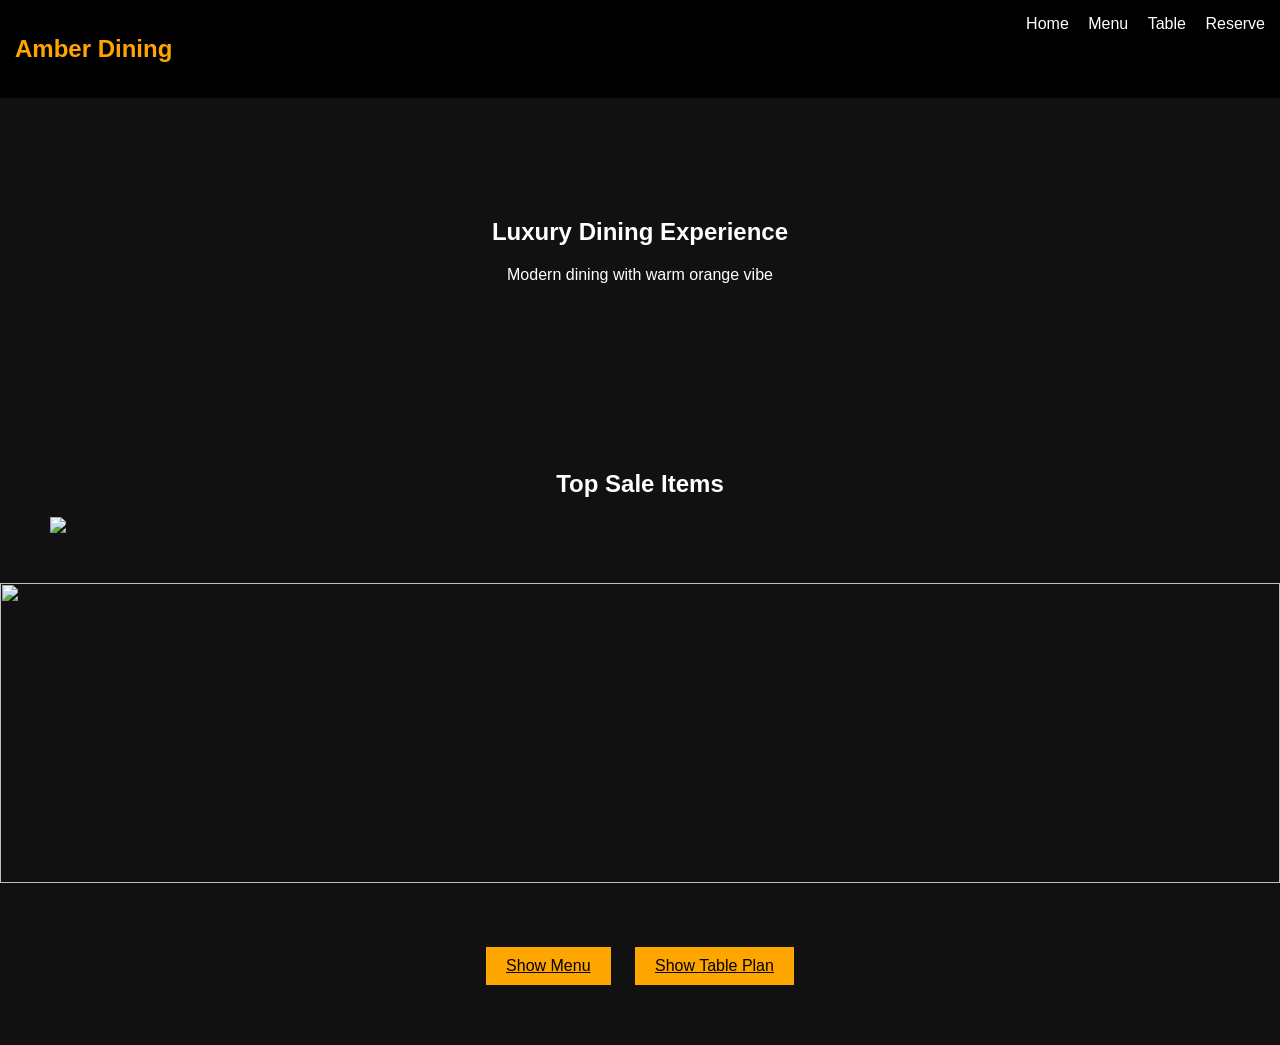
==== index.html @ a8ef857b "Add files via upload" ====
<!DOCTYPE html>
<html lang="en">
<head>
  <meta charset="UTF-8">
  <title>Amber Dining</title>
  <link rel="stylesheet" href="style.css">
</head>
<body>

<header class="navbar">
  <h2 class="logo">Amber Dining</h2>
  <nav>
    <a href="index.html">Home</a>
    <a href="menu.html">Menu</a>
    <a href="table-plan.html">Table</a>
    <a href="reservation.html">Reserve</a>
  </nav>
</header>

<section class="hero">
  <h1>Luxury Dining Experience</h1>
  <p>Modern dining with warm orange vibe</p>
</section>

<section class="section">
  <h2>Top Sale Items</h2>

  <div class="slider">
    <img src="https://images.unsplash.com/photo-1544025162-d76694265947" class="active">
    <img src="https://images.unsplash.com/photo-1514362545857-3bc16c4c7d1b">
    <img src="https://images.unsplash.com/photo-1552566626-52f8b828add9">
  </div>
</section>

<section class="ads">
  <img src="https://images.unsplash.com/photo-1514933651103-005eec06c04b">
</section>

<section class="section">
  <a href="menu.html" class="btn">Show Menu</a>
  <a href="table-plan.html" class="btn">Show Table Plan</a>
</section>

<script src="script.js"></script>
</body>
</html>
---- style.css ----
body {
  margin: 0;
  font-family: Arial;
  background: #111;
  color: #fff;
}

.navbar {
  display: flex;
  justify-content: space-between;
  padding: 15px;
  background: #000;
}

.logo {
  color: orange;
}

.navbar a {
  color: white;
  margin-left: 15px;
  text-decoration: none;
}

.hero {
  text-align: center;
  padding: 100px;
}

.section {
  padding: 50px;
  text-align: center;
}

.slider img {
  width: 80%;
  display: none;
}

.slider img.active {
  display: block;
}

.ads img {
  width: 100%;
  height: 300px;
  object-fit: cover;
}

.btn {
  padding: 10px 20px;
  background: orange;
  color: black;
  margin: 10px;
  display: inline-block;
}

.gallery img {
  width: 30%;
  margin: 10px;
}

.table-text {
  margin-top: 20px;
}
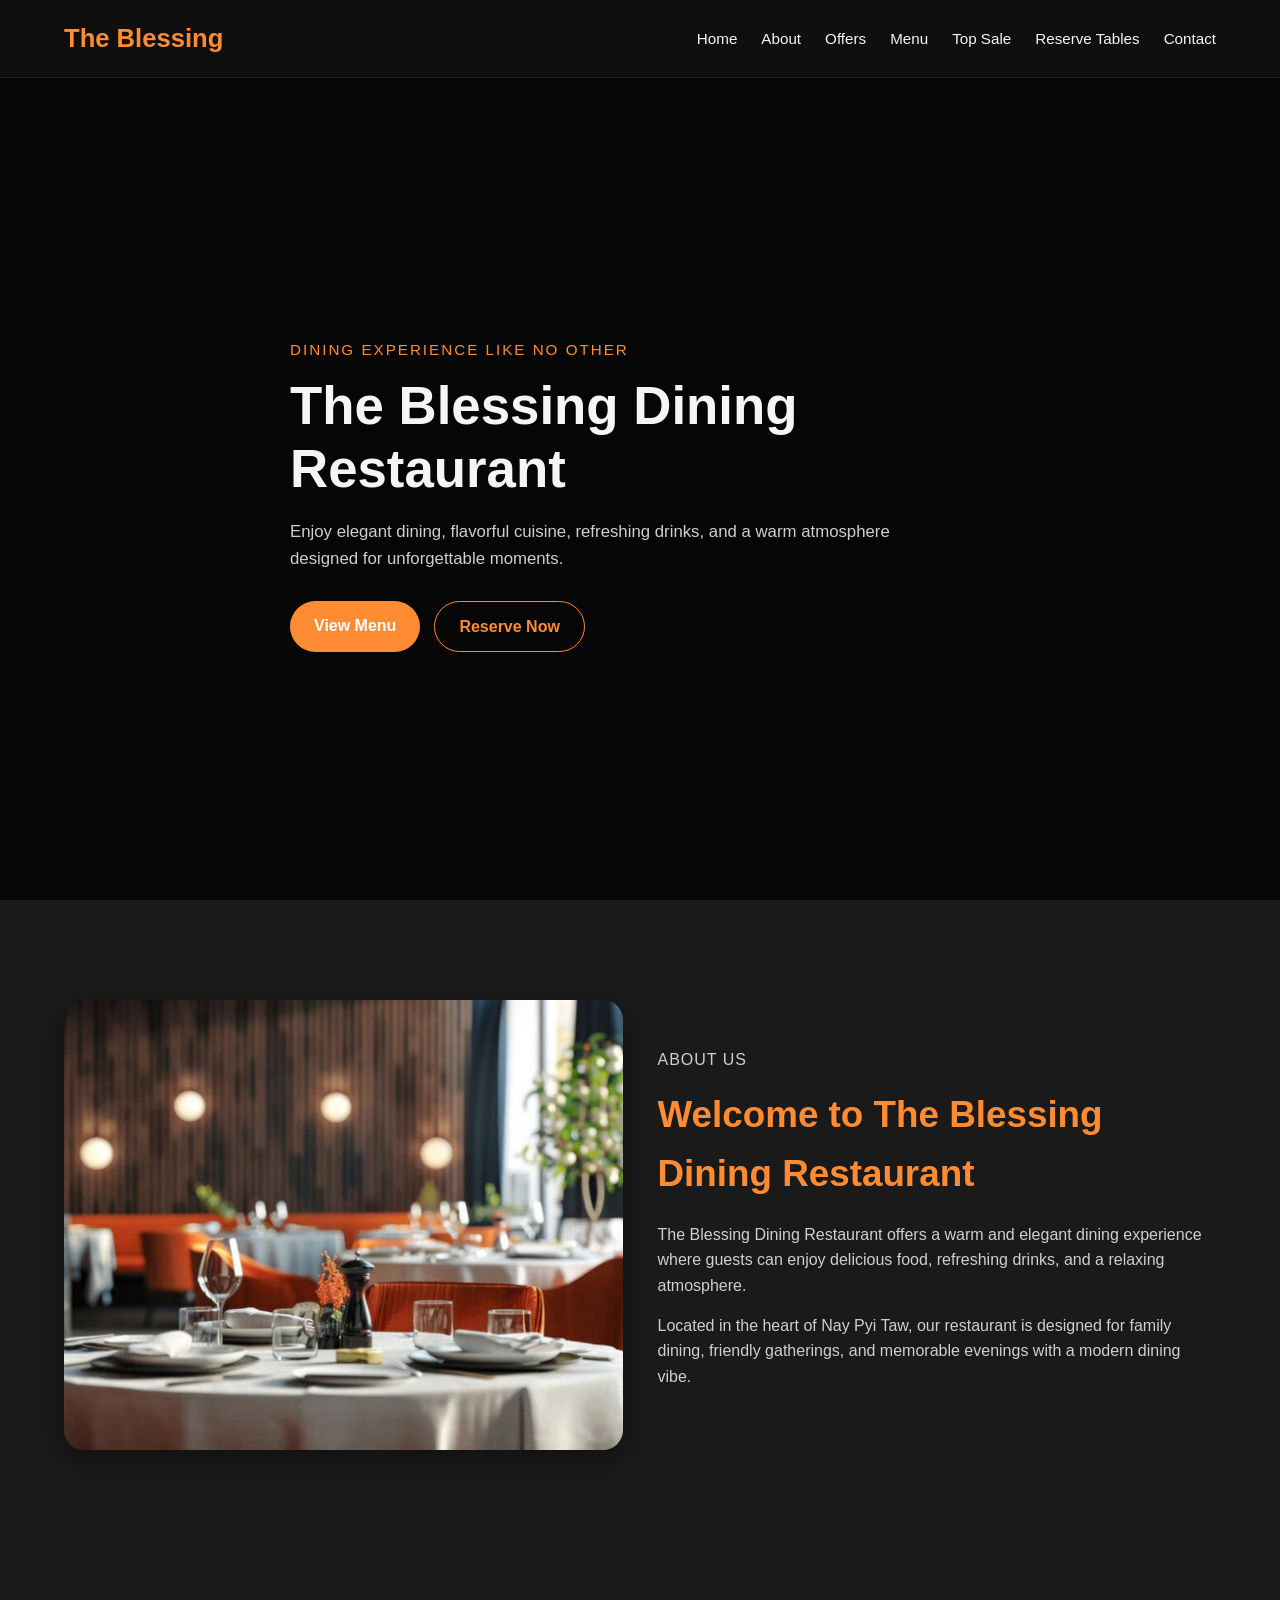
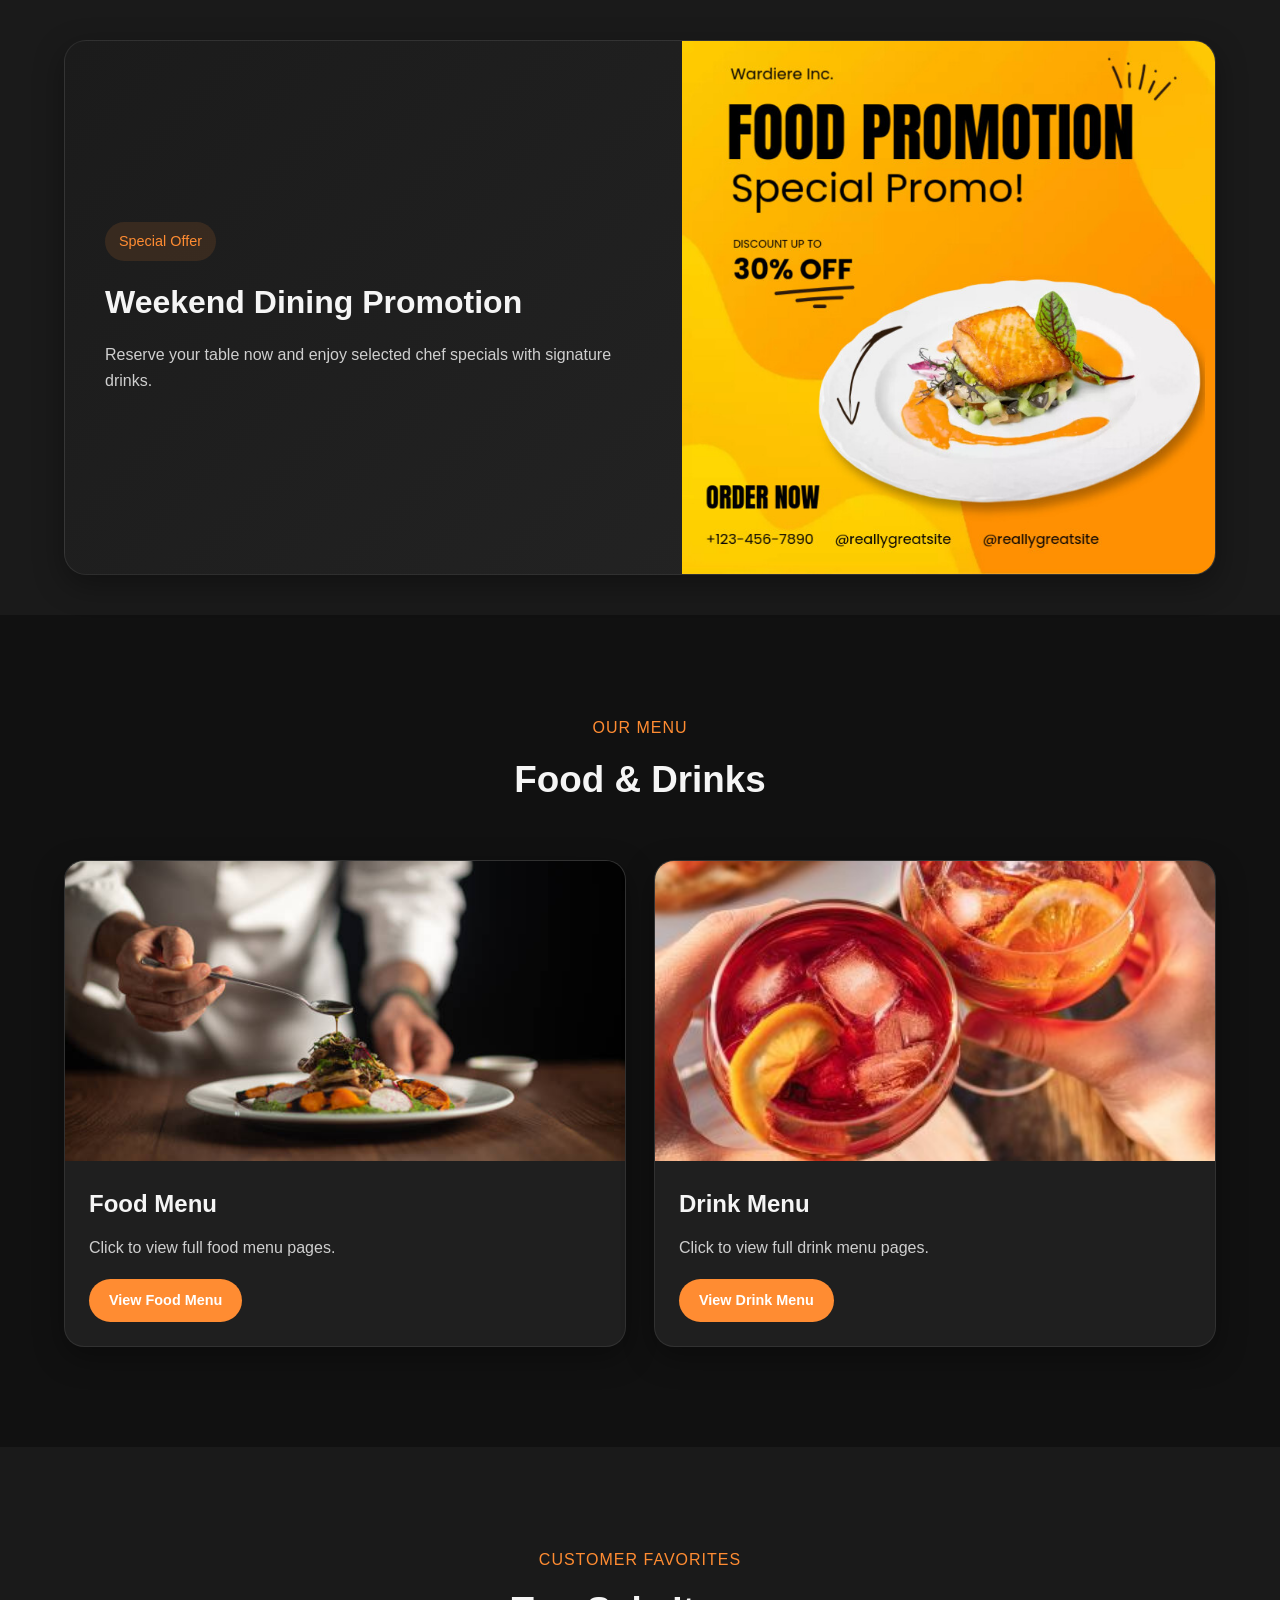
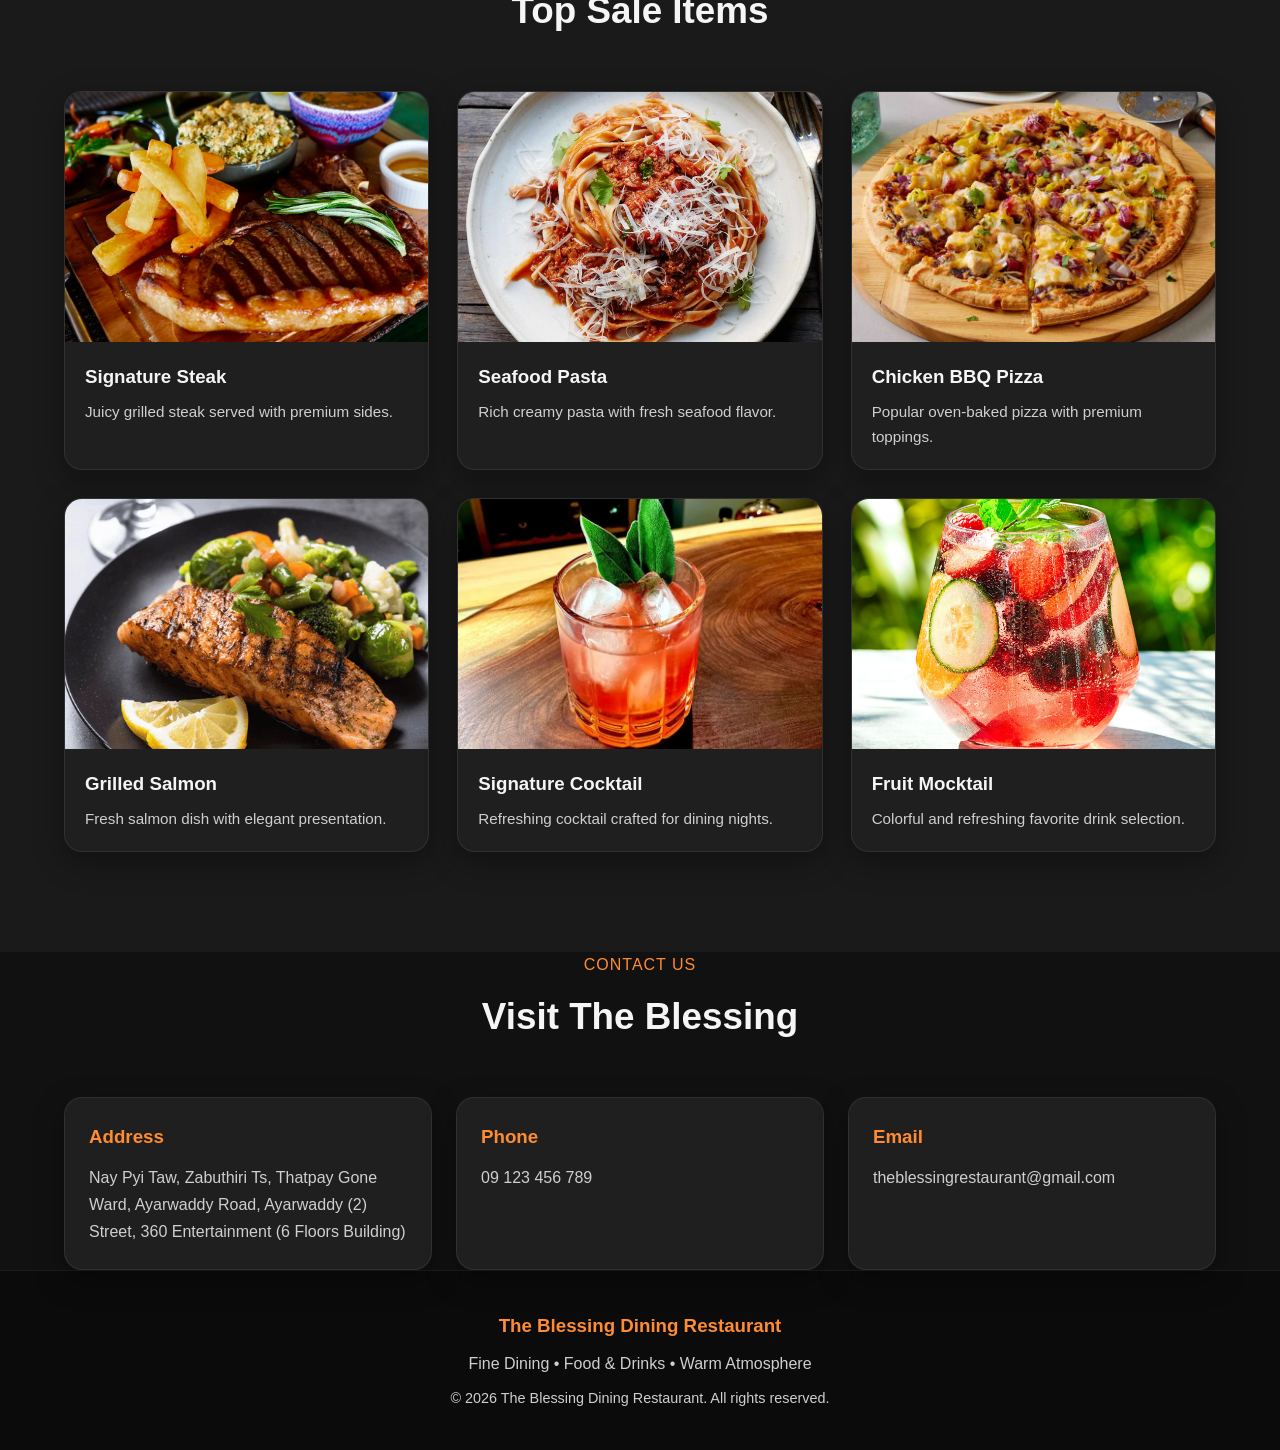
==== commit f43bbc21: "Add files via upload" ====
--- a/index.html
+++ b/index.html
@@ -1,46 +1,211 @@
 <!DOCTYPE html>
 <html lang="en">
 <head>
-  <meta charset="UTF-8">
-  <title>Amber Dining</title>
-  <link rel="stylesheet" href="style.css">
+  <meta charset="UTF-8" />
+  <meta name="viewport" content="width=device-width, initial-scale=1.0" />
+  <title>The Blessing Dining Restaurant</title>
+  <link rel="stylesheet" href="style.css" />
 </head>
 <body>
-
-<header class="navbar">
-  <h2 class="logo">Amber Dining</h2>
-  <nav>
-    <a href="index.html">Home</a>
-    <a href="menu.html">Menu</a>
-    <a href="table-plan.html">Table</a>
-    <a href="reservation.html">Reserve</a>
-  </nav>
-</header>
-
-<section class="hero">
-  <h1>Luxury Dining Experience</h1>
-  <p>Modern dining with warm orange vibe</p>
-</section>
-
-<section class="section">
-  <h2>Top Sale Items</h2>
-
-  <div class="slider">
-    <img src="https://images.unsplash.com/photo-1544025162-d76694265947" class="active">
-    <img src="https://images.unsplash.com/photo-1514362545857-3bc16c4c7d1b">
-    <img src="https://images.unsplash.com/photo-1552566626-52f8b828add9">
+  <header class="header">
+    <div class="container nav">
+      <h1 class="logo">The Blessing</h1>
+      <nav>
+       <ul class="nav-links">
+  <li><a href="#home">Home</a></li>
+  <li><a href="#about">About</a></li>
+  <li><a href="#ads">Offers</a></li>
+  <li><a href="#menu">Menu</a></li>
+  <li><a href="#top-sale">Top Sale</a></li>
+  <li><a href="reservation.html">Reserve Tables</a></li>
+  <li><a href="#contact">Contact</a></li>
+</ul>
+      </nav>
+    </div>
+  </header>
+
+  <section class="hero" id="home">
+    <div class="hero-overlay"></div>
+    <div class="container hero-content">
+      <p class="hero-subtitle">Dining Experience Like No Other</p>
+      <h2>The Blessing Dining Restaurant</h2>
+      <p class="hero-text">
+        Enjoy elegant dining, flavorful cuisine, refreshing drinks, and a warm
+        atmosphere designed for unforgettable moments.
+      </p>
+      <div class="hero-buttons">
+        <a href="#menu" class="btn btn-primary">View Menu</a>
+        <a href="reservation.html" class="btn btn-outline">Reserve Now</a>
+      </div>
+    </div>
+  </section>
+
+  <section class="about-section" id="about">
+  <div class="container about-grid">
+    <div class="about-image">
+      <img src="about us.webp" alt="About The Blessing Dining Restaurant">
+    </div>
+
+    <div class="about-content">
+      <p class="section-tag">About Us</p>
+      <h2>Welcome to The Blessing Dining Restaurant</h2>
+      <p>
+        The Blessing Dining Restaurant offers a warm and elegant dining
+        experience where guests can enjoy delicious food, refreshing drinks,
+        and a relaxing atmosphere.
+      </p>
+      <p>
+        Located in the heart of Nay Pyi Taw, our restaurant is designed for
+        family dining, friendly gatherings, and memorable evenings with a
+        modern dining vibe.
+      </p>
+    </div>
   </div>
 </section>
 
-<section class="ads">
-  <img src="https://images.unsplash.com/photo-1514933651103-005eec06c04b">
+  <section class="ads-banner" id="ads">
+    <div class="container ads-content">
+      <div class="ads-text">
+        <span class="ads-label">Special Offer</span>
+        <h3>Weekend Dining Promotion</h3>
+        <p>
+          Reserve your table now and enjoy selected chef specials with signature drinks.
+        </p>
+      </div>
+      <div class="ads-image">
+        <img src="promotion bunner.jpg" alt="Dining Promotion">
+      </div>
+    </div>
+  </section>
+
+  <section class="menu-section" id="menu">
+    <div class="container">
+      <div class="section-title">
+        <p>Our Menu</p>
+        <h2>Food & Drinks</h2>
+      </div>
+
+      <div class="menu-grid">
+        <div class="menu-card">
+          <div class="menu-image">
+            <img src="Food Menu Cover.jpg" alt="Food Menu">
+          </div>
+          <div class="menu-card-content">
+            <h3>Food Menu</h3>
+            <p>Click to view full food menu pages.</p>
+            <a href="food-menu.html" class="btn btn-primary small-btn">View Food Menu</a>
+          </div>
+        </div>
+
+        <div class="menu-card">
+          <div class="menu-image">
+            <img src="drink menu cover.jpg" alt="Drink Menu">
+          </div>
+          <div class="menu-card-content">
+            <h3>Drink Menu</h3>
+            <p>Click to view full drink menu pages.</p>
+            <a href="drink-menu.html" class="btn btn-primary small-btn">View Drink Menu</a>
+          </div>
+        </div>
+      </div>
+    </div>
+  </section>
+
+  <section class="top-sale" id="top-sale">
+  <div class="container">
+    <div class="section-title">
+      <p>Customer Favorites</p>
+      <h2>Top Sale Items</h2>
+    </div>
+
+    <div class="top-sale-grid">
+      <div class="sale-card">
+        <img src="Signature Steak.webp" alt="Top Sale 1">
+        <div class="sale-info">
+          <h3>Signature Steak</h3>
+          <p>Juicy grilled steak served with premium sides.</p>
+        </div>
+      </div>
+
+      <div class="sale-card">
+        <img src="Fresh Pasta.jpg" alt="Top Sale 2">
+        <div class="sale-info">
+          <h3>Seafood Pasta</h3>
+          <p>Rich creamy pasta with fresh seafood flavor.</p>
+        </div>
+      </div>
+
+      <div class="sale-card">
+        <img src="Chicken BBQ Pizza.jpg" alt="Top Sale 3">
+        <div class="sale-info">
+          <h3>Chicken BBQ Pizza</h3>
+          <p>Popular oven-baked pizza with premium toppings.</p>
+        </div>
+      </div>
+
+      <div class="sale-card">
+        <img src="Grilled Salmon.webp" alt="Top Sale 4">
+        <div class="sale-info">
+          <h3>Grilled Salmon</h3>
+          <p>Fresh salmon dish with elegant presentation.</p>
+        </div>
+      </div>
+
+      <div class="sale-card">
+        <img src="Signature Cocktail.webp" alt="Top Sale 5">
+        <div class="sale-info">
+          <h3>Signature Cocktail</h3>
+          <p>Refreshing cocktail crafted for dining nights.</p>
+        </div>
+      </div>
+
+      <div class="sale-card">
+        <img src="Fruit Mocktail.jpg" alt="Top Sale 6">
+        <div class="sale-info">
+          <h3>Fruit Mocktail</h3>
+          <p>Colorful and refreshing favorite drink selection.</p>
+        </div>
+      </div>
+    </div>
+  </div>
 </section>
 
-<section class="section">
-  <a href="menu.html" class="btn">Show Menu</a>
-  <a href="table-plan.html" class="btn">Show Table Plan</a>
+  <section class="contact-section" id="contact">
+  <div class="container">
+    <div class="section-title">
+      <p>Contact Us</p>
+      <h2>Visit The Blessing</h2>
+    </div>
+
+    <div class="contact-grid">
+      <div class="contact-card">
+        <h3>Address</h3>
+        <p>
+          Nay Pyi Taw, Zabuthiri Ts, Thatpay Gone Ward, Ayarwaddy Road,
+          Ayarwaddy (2) Street, 360 Entertainment (6 Floors Building)
+        </p>
+      </div>
+
+      <div class="contact-card">
+        <h3>Phone</h3>
+        <p>09 123 456 789</p>
+      </div>
+
+      <div class="contact-card">
+        <h3>Email</h3>
+        <p>theblessingrestaurant@gmail.com</p>
+      </div>
+    </div>
+  </div>
 </section>
-
-<script src="script.js"></script>
+  <footer class="footer">
+    <div class="container">
+      <h3>The Blessing Dining Restaurant</h3>
+      <p>Fine Dining • Food & Drinks • Warm Atmosphere</p>
+      <p class="footer-copy">© 2026 The Blessing Dining Restaurant. All rights reserved.</p>
+    </div>
+  </footer>
+
+  <script src="script.js"></script>
 </body>
 </html>
--- a/style.css
+++ b/style.css
@@ -1,65 +1,741 @@
+* {
+  margin: 0;
+  padding: 0;
+  box-sizing: border-box;
+}
+
+:root {
+  --bg-dark: #111111;
+  --bg-soft: #1a1a1a;
+  --bg-card: #1f1f1f;
+  --orange: #ff8c32;
+  --orange-hover: #ff7410;
+  --text-light: #f5f5f5;
+  --text-gray: #cfcfcf;
+  --border: rgba(255, 255, 255, 0.08);
+  --shadow: 0 10px 30px rgba(0, 0, 0, 0.35);
+}
+
+html {
+  scroll-behavior: smooth;
+}
+
 body {
-  margin: 0;
-  font-family: Arial;
-  background: #111;
-  color: #fff;
-}
-
-.navbar {
-  display: flex;
+  font-family: Arial, sans-serif;
+  background: var(--bg-dark);
+  color: var(--text-light);
+  line-height: 1.6;
+}
+
+img {
+  width: 100%;
+  display: block;
+}
+
+a {
+  text-decoration: none;
+  color: inherit;
+}
+
+ul {
+  list-style: none;
+}
+
+.container {
+  width: 90%;
+  max-width: 1200px;
+  margin: auto;
+}
+
+/* Header */
+.header {
+  position: fixed;
+  top: 0;
+  left: 0;
+  width: 100%;
+  z-index: 999;
+  background: rgba(17, 17, 17, 0.92);
+  backdrop-filter: blur(8px);
+  border-bottom: 1px solid var(--border);
+}
+
+.nav {
+  display: flex;
+  align-items: center;
   justify-content: space-between;
-  padding: 15px;
-  background: #000;
+  padding: 18px 0;
 }
 
 .logo {
-  color: orange;
-}
-
-.navbar a {
+  font-size: 1.6rem;
+  color: var(--orange);
+  font-weight: bold;
+}
+
+.nav-links {
+  display: flex;
+  gap: 24px;
+}
+
+.nav-links a {
+  color: var(--text-light);
+  font-size: 0.95rem;
+  transition: 0.3s ease;
+}
+
+.nav-links a:hover {
+  color: var(--orange);
+}
+
+/* Hero */
+.hero {
+  position: relative;
+  min-height: 100vh;
+  background: url("https://images.unsplash.com/photo-1517248135467-4c7edcad34c4?auto=format&fit=crop&w=1600&q=80") center/cover no-repeat;
+  display: flex;
+  align-items: center;
+  padding-top: 90px;
+}
+
+.hero-overlay {
+  position: absolute;
+  inset: 0;
+  background: rgba(0, 0, 0, 0.62);
+}
+
+.hero-content {
+  position: relative;
+  z-index: 2;
+  max-width: 700px;
+}
+
+.hero-subtitle {
+  color: var(--orange);
+  letter-spacing: 2px;
+  text-transform: uppercase;
+  margin-bottom: 12px;
+  font-size: 0.95rem;
+}
+
+.hero h2 {
+  font-size: 3.3rem;
+  line-height: 1.2;
+  margin-bottom: 18px;
+}
+
+.hero-text {
+  color: var(--text-gray);
+  max-width: 600px;
+  margin-bottom: 28px;
+  font-size: 1.05rem;
+}
+
+.hero-buttons {
+  display: flex;
+  gap: 14px;
+  flex-wrap: wrap;
+}
+
+/* Buttons */
+.btn {
+  display: inline-block;
+  padding: 12px 24px;
+  border-radius: 999px;
+  transition: 0.3s ease;
+  font-weight: bold;
+  border: none;
+  cursor: pointer;
+}
+
+.btn-primary {
+  background: var(--orange);
   color: white;
-  margin-left: 15px;
-  text-decoration: none;
-}
-
-.hero {
+}
+
+.btn-primary:hover {
+  background: var(--orange-hover);
+}
+
+.btn-outline {
+  border: 1px solid var(--orange);
+  color: var(--orange);
+  background: transparent;
+}
+
+.btn-outline:hover {
+  background: var(--orange);
+  color: white;
+}
+
+.small-btn {
+  padding: 10px 20px;
+  font-size: 0.9rem;
+}
+
+/* Section Title */
+.section-title {
   text-align: center;
-  padding: 100px;
-}
-
-.section {
-  padding: 50px;
-  text-align: center;
-}
-
-.slider img {
-  width: 80%;
-  display: none;
-}
-
-.slider img.active {
-  display: block;
-}
-
-.ads img {
-  width: 100%;
+  margin-bottom: 50px;
+}
+
+.section-title p {
+  color: var(--orange);
+  text-transform: uppercase;
+  letter-spacing: 1px;
+  margin-bottom: 10px;
+}
+
+.section-title h2 {
+  font-size: 2.3rem;
+}
+
+/* Ads Banner */
+.ads-banner {
+  padding: 90px 0 40px;
+  background: var(--bg-soft);
+}
+
+.ads-content {
+  display: grid;
+  grid-template-columns: 1.1fr 1fr;
+  gap: 30px;
+  align-items: center;
+  background: linear-gradient(135deg, #1b1b1b, #262626);
+  border: 1px solid var(--border);
+  border-radius: 22px;
+  overflow: hidden;
+  box-shadow: var(--shadow);
+}
+
+.ads-text {
+  padding: 40px;
+}
+
+.ads-label {
+  display: inline-block;
+  background: rgba(255, 140, 50, 0.12);
+  color: var(--orange);
+  padding: 8px 14px;
+  border-radius: 999px;
+  margin-bottom: 16px;
+  font-size: 0.9rem;
+}
+
+.ads-text h3 {
+  font-size: 2rem;
+  margin-bottom: 14px;
+}
+
+.ads-text p {
+  color: var(--text-gray);
+}
+
+.ads-image img {
+  height: 100%;
+  object-fit: cover;
+  min-height: 300px;
+}
+
+/* Menu Section */
+.menu-section {
+  padding: 100px 0;
+}
+
+.menu-grid {
+  display: grid;
+  grid-template-columns: repeat(2, 1fr);
+  gap: 28px;
+}
+
+.menu-card {
+  background: var(--bg-card);
+  border-radius: 20px;
+  overflow: hidden;
+  border: 1px solid var(--border);
+  box-shadow: var(--shadow);
+  transition: transform 0.3s ease;
+}
+
+.menu-card:hover {
+  transform: translateY(-6px);
+}
+
+.menu-image img {
   height: 300px;
   object-fit: cover;
 }
 
-.btn {
-  padding: 10px 20px;
-  background: orange;
-  color: black;
-  margin: 10px;
-  display: inline-block;
-}
-
-.gallery img {
-  width: 30%;
-  margin: 10px;
-}
-
-.table-text {
+.menu-card-content {
+  padding: 24px;
+}
+
+.menu-card-content h3 {
+  font-size: 1.5rem;
+  margin-bottom: 12px;
+}
+
+.menu-card-content p {
+  color: var(--text-gray);
+  margin-bottom: 18px;
+}
+
+/* Top Sale */
+.top-sale {
+  padding: 100px 0;
+  background: var(--bg-soft);
+}
+
+.slider-wrapper {
+  position: relative;
+  display: flex;
+  align-items: center;
+  gap: 15px;
+}
+
+.slider-container {
+  overflow: hidden;
+  width: 100%;
+}
+
+.slider-track {
+  display: flex;
+  transition: transform 0.5s ease-in-out;
+}
+
+.slide {
+  min-width: calc(100% / 3);
+  padding: 10px;
+}
+
+.slide img {
+  height: 280px;
+  object-fit: cover;
+  border-radius: 18px 18px 0 0;
+}
+
+.slide-info {
+  background: var(--bg-card);
+  padding: 20px;
+  border-radius: 0 0 18px 18px;
+  border: 1px solid var(--border);
+  border-top: none;
+}
+
+.slide-info h3 {
+  margin-bottom: 8px;
+}
+
+.slide-info p {
+  color: var(--text-gray);
+  font-size: 0.95rem;
+}
+
+.slider-btn {
+  background: var(--orange);
+  color: white;
+  border: none;
+  width: 44px;
+  height: 44px;
+  border-radius: 50%;
+  cursor: pointer;
+  font-size: 1.2rem;
+  flex-shrink: 0;
+}
+
+.slider-btn:hover {
+  background: var(--orange-hover);
+}
+
+/* Reservation */
+.reservation-section {
+  padding: 100px 0;
+}
+
+.reservation-grid {
+  display: grid;
+  grid-template-columns: 1fr 1fr;
+  gap: 40px;
+  align-items: start;
+}
+
+.reservation-label {
+  color: var(--orange);
+  text-transform: uppercase;
+  margin-bottom: 12px;
+  letter-spacing: 1px;
+}
+
+.reservation-text h2 {
+  font-size: 2.5rem;
+  margin-bottom: 18px;
+}
+
+.reservation-text p {
+  color: var(--text-gray);
+  margin-bottom: 20px;
+}
+
+.reservation-info-box {
+  background: var(--bg-card);
+  border: 1px solid var(--border);
+  padding: 24px;
+  border-radius: 16px;
   margin-top: 20px;
-}+}
+
+.reservation-form-wrap {
+  background: var(--bg-card);
+  border: 1px solid var(--border);
+  border-radius: 20px;
+  padding: 28px;
+  box-shadow: var(--shadow);
+}
+
+.reservation-form {
+  display: flex;
+  flex-direction: column;
+  gap: 18px;
+}
+
+.form-group {
+  display: flex;
+  flex-direction: column;
+}
+
+.form-group label {
+  margin-bottom: 8px;
+  font-weight: bold;
+  font-size: 0.95rem;
+}
+
+.form-group input,
+.form-group textarea {
+  background: #141414;
+  border: 1px solid rgba(255, 255, 255, 0.1);
+  color: var(--text-light);
+  padding: 14px 14px;
+  border-radius: 12px;
+  font-size: 1rem;
+  outline: none;
+}
+
+.form-group input:focus,
+.form-group textarea:focus {
+  border-color: var(--orange);
+}
+
+.form-row {
+  display: grid;
+  grid-template-columns: 1fr 1fr;
+  gap: 18px;
+}
+
+.submit-btn {
+  width: 100%;
+  margin-top: 6px;
+}
+
+.form-message {
+  font-size: 0.95rem;
+  color: var(--orange);
+  margin-top: 4px;
+}
+
+/* Footer */
+.footer {
+  background: #0b0b0b;
+  border-top: 1px solid var(--border);
+  padding: 40px 0;
+  text-align: center;
+}
+
+.footer h3 {
+  color: var(--orange);
+  margin-bottom: 10px;
+}
+
+.footer p {
+  color: var(--text-gray);
+}
+
+.footer-copy {
+  margin-top: 10px;
+  font-size: 0.9rem;
+}
+
+/* Responsive */
+@media (max-width: 992px) {
+  .menu-grid,
+  .reservation-grid,
+  .ads-content {
+    grid-template-columns: 1fr;
+  }
+
+  .slide {
+    min-width: calc(100% / 2);
+  }
+
+  .hero h2 {
+    font-size: 2.6rem;
+  }
+}
+
+@media (max-width: 768px) {
+  .nav {
+    flex-direction: column;
+    gap: 14px;
+  }
+
+  .nav-links {
+    flex-wrap: wrap;
+    justify-content: center;
+    gap: 14px;
+  }
+
+  .hero {
+    text-align: center;
+  }
+
+  .hero-content {
+    max-width: 100%;
+  }
+
+  .hero-buttons {
+    justify-content: center;
+  }
+
+  .form-row {
+    grid-template-columns: 1fr;
+  }
+
+  .slide {
+    min-width: 100%;
+  }
+
+  .hero h2 {
+    font-size: 2.2rem;
+  }
+
+  .section-title h2,
+  .reservation-text h2 {
+    font-size: 2rem;
+  }
+}
+.layout-btn {
+  margin-top: 18px;
+}
+
+/* Modal */
+.modal {
+  position: fixed;
+  inset: 0;
+  background: rgba(0, 0, 0, 0.72);
+  display: none;
+  align-items: center;
+  justify-content: center;
+  z-index: 2000;
+  padding: 20px;
+}
+
+.modal.show {
+  display: flex;
+}
+
+.modal-content {
+  position: relative;
+  background: #1b1b1b;
+  border: 1px solid rgba(255,255,255,0.08);
+  width: 100%;
+  max-width: 900px;
+  border-radius: 18px;
+  padding: 24px;
+  box-shadow: 0 15px 35px rgba(0,0,0,0.4);
+}
+
+.modal-content h3 {
+  margin-bottom: 18px;
+  color: var(--orange);
+}
+
+.modal-content img {
+  width: 100%;
+  max-height: 75vh;
+  object-fit: contain;
+  border-radius: 12px;
+  background: #111;
+}
+
+.modal-note {
+  color: var(--text-gray);
+  margin-top: 14px;
+  font-size: 0.95rem;
+}
+
+.close-btn {
+  position: absolute;
+  top: 12px;
+  right: 14px;
+  width: 40px;
+  height: 40px;
+  border: none;
+  border-radius: 50%;
+  background: var(--orange);
+  color: #fff;
+  font-size: 1.3rem;
+  cursor: pointer;
+}
+.section-tag {
+  color: var(--orange);
+  text-transform: uppercase;
+  letter-spacing: 1px;
+  margin-bottom: 12px;
+}
+
+/* About */
+.about-section {
+  padding: 100px 0;
+  background: var(--bg-soft);
+}
+
+.about-grid {
+  display: grid;
+  grid-template-columns: 1fr 1fr;
+  gap: 35px;
+  align-items: center;
+  color: var(--orange);
+}
+
+.about-image img {
+  height: 450px;
+  object-fit: cover;
+  border-radius: 20px;
+  box-shadow: var(--shadow);
+}
+
+.about-content h2 {
+  font-size: 2.3rem;
+  margin-bottom: 18px;
+}
+
+.about-content p {
+  color: var(--text-gray);
+  margin-bottom: 14px;
+}
+
+/* Top Sale Grid */
+.top-sale {
+  padding: 100px 0;
+  background: var(--bg-soft);
+}
+
+.top-sale-grid {
+  display: grid;
+  grid-template-columns: repeat(3, 1fr);
+  gap: 28px;
+}
+
+.sale-card {
+  background: var(--bg-card);
+  border-radius: 18px;
+  overflow: hidden;
+  border: 1px solid var(--border);
+  box-shadow: var(--shadow);
+  transition: transform 0.3s ease;
+}
+
+.sale-card:hover {
+  transform: translateY(-6px);
+}
+
+.sale-card img {
+  height: 250px;
+  object-fit: cover;
+}
+
+.sale-info {
+  padding: 20px;
+}
+
+.sale-info h3 {
+  margin-bottom: 8px;
+}
+
+.sale-info p {
+  color: var(--text-gray);
+  font-size: 0.95rem;
+}
+
+.reserve-btn {
+    background-color: #ff6b00; /* အဝါရောင်သန်းသော လိမ္မော်ရောင် */
+    color: white;
+    padding: 12px 30px;
+    text-decoration: none;
+    font-weight: bold;
+    border-radius: 5px;
+    transition: background 0.3s;
+    display: inline-block;
+}
+
+.reserve-btn:hover {
+    background-color: #e65a00;
+}
+
+/* Modal ရဲ့ နောက်ခံ (မှောင်မှောင်လေး) */
+.modal {
+    display: none; 
+    position: fixed;
+    top: 0; left: 0;
+    width: 100%; height: 100%;
+    background: rgba(0, 0, 0, 0.85);
+    z-index: 1000;
+    backdrop-filter: blur(5px); /* နောက်ခံကို ဝါးသွားစေတယ် */
+}
+
+/* Modal Box */
+.modal-content {
+    background: #1e1e1e;
+    max-width: 350px;
+    margin: 15% auto;
+    padding: 30px;
+    border-radius: 20px;
+    text-align: center;
+    box-shadow: 0 10px 30px rgba(0,0,0,0.5);
+    border: 1px solid #333;
+    animation: slideUp 0.4s ease-out; /* ပေါ်လာတဲ့အခါ animation ပါမယ် */
+}
+
+@keyframes slideUp {
+    from { transform: translateY(50px); opacity: 0; }
+    to { transform: translateY(0); opacity: 1; }
+}
+
+}
+/* Contact */
+.contact-section {
+  padding: 100px 0;
+  background: #151515;
+}
+
+.contact-grid {
+  display: grid;
+  grid-template-columns: repeat(3, 1fr);
+  gap: 24px;
+}
+
+.contact-card {
+  background: var(--bg-card);
+  border: 1px solid var(--border);
+  border-radius: 18px;
+  padding: 24px;
+  box-shadow: var(--shadow);
+}
+
+.contact-card h3 {
+  color: var(--orange);
+  margin-bottom: 12px;
+}
+
+.contact-card p {
+  color: var(--text-gray);
+  line-height: 1.7;
+}
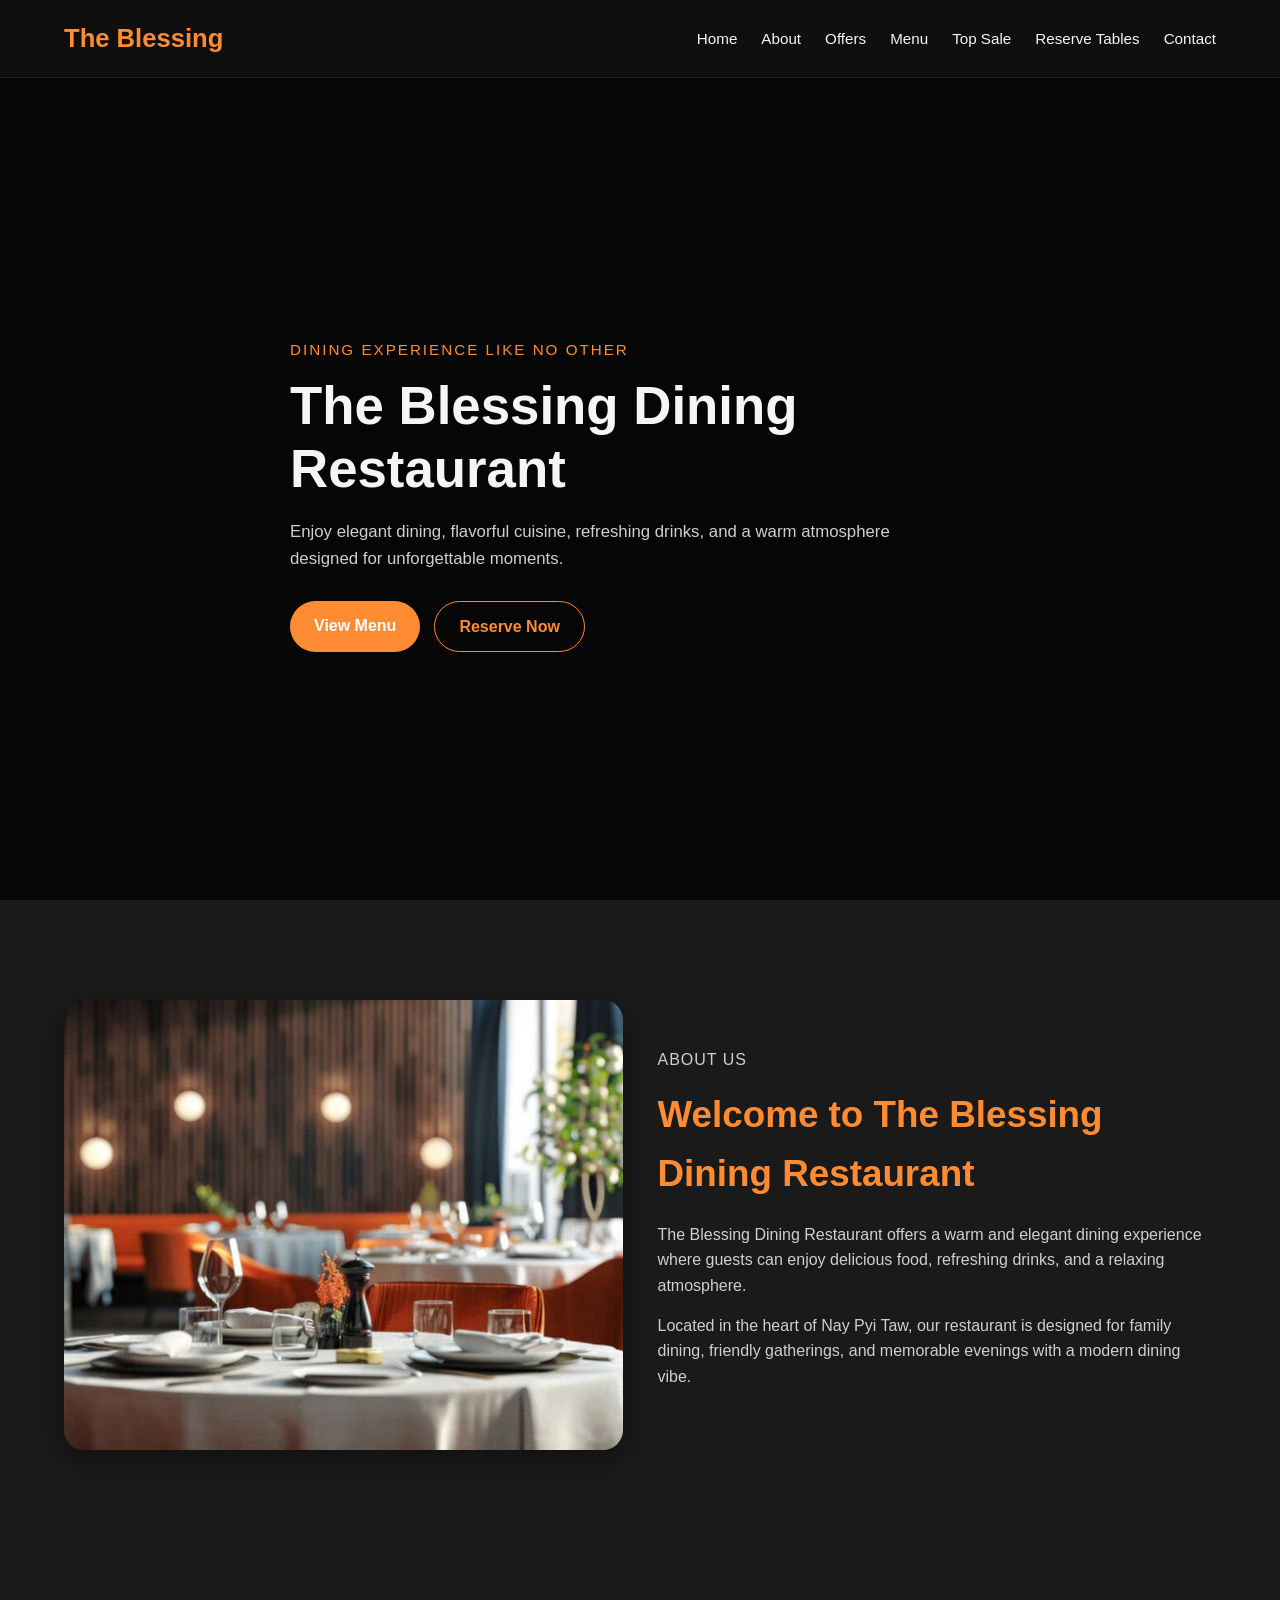
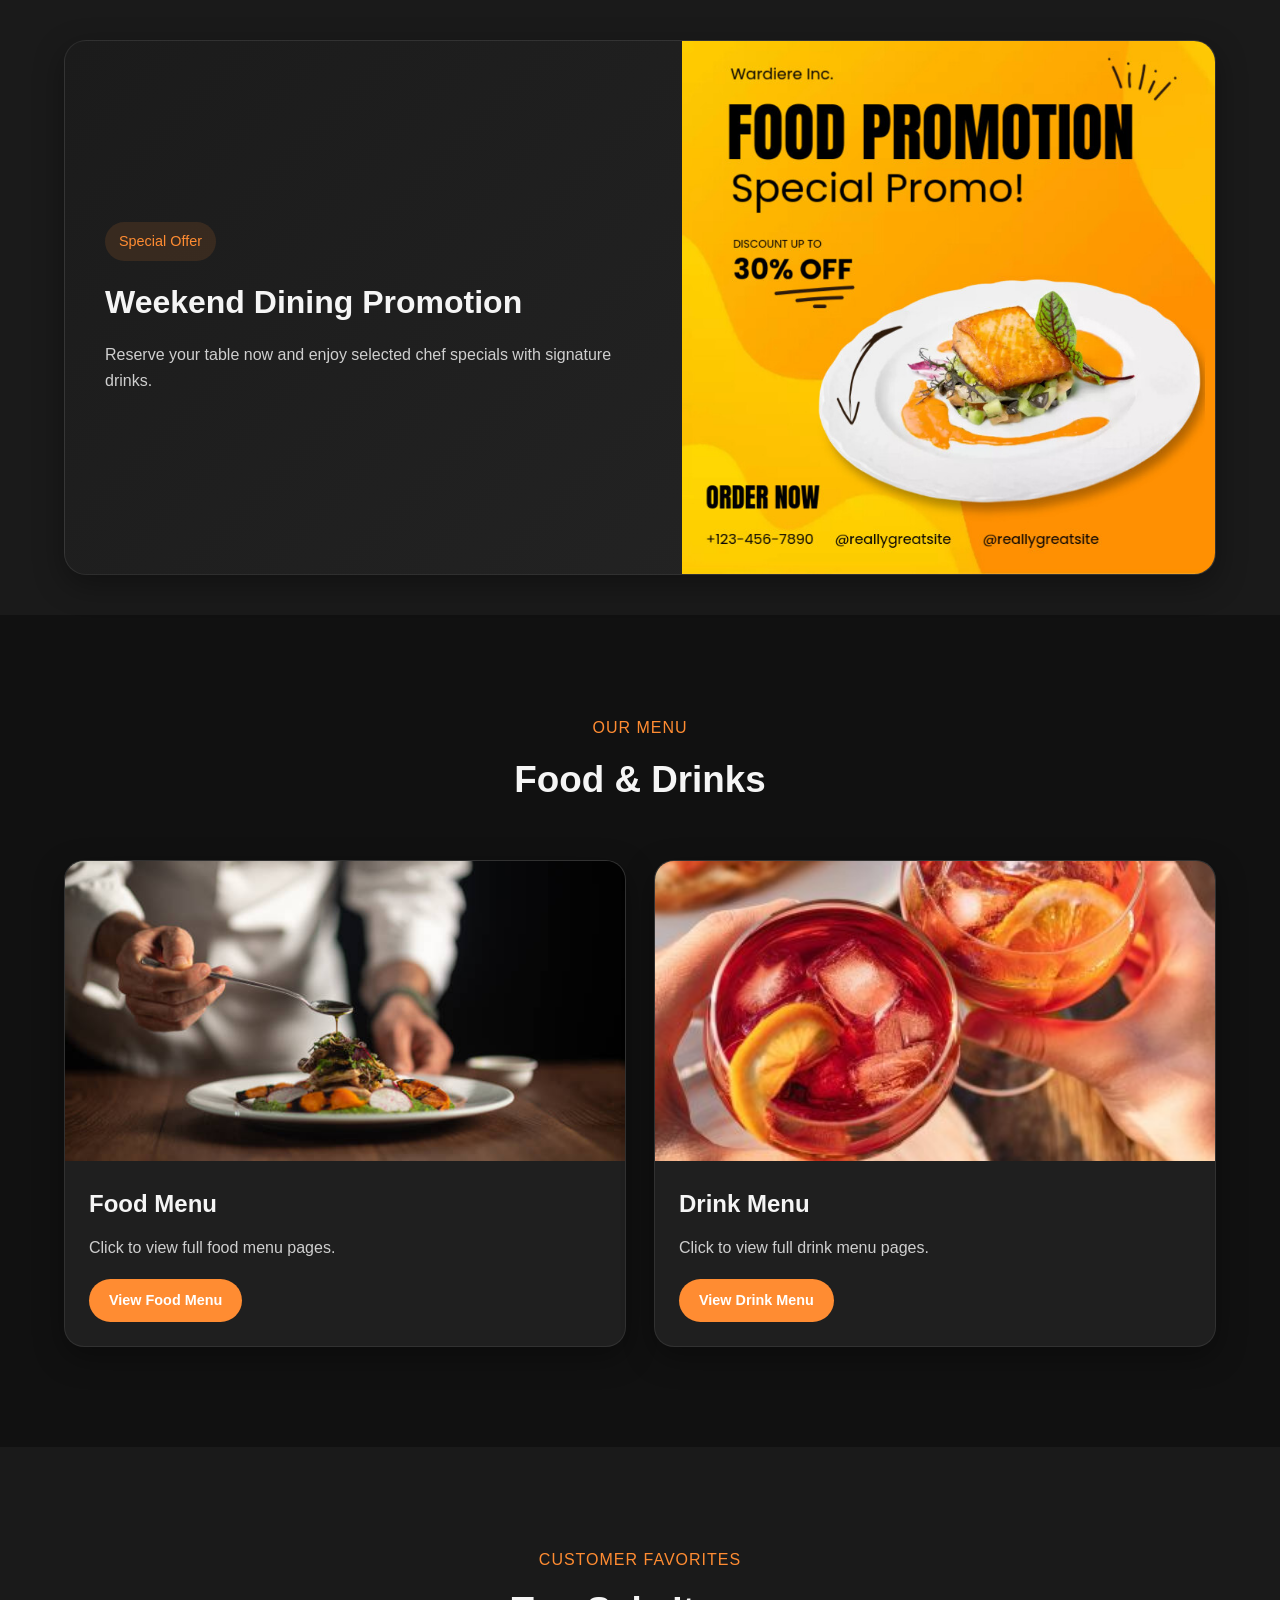
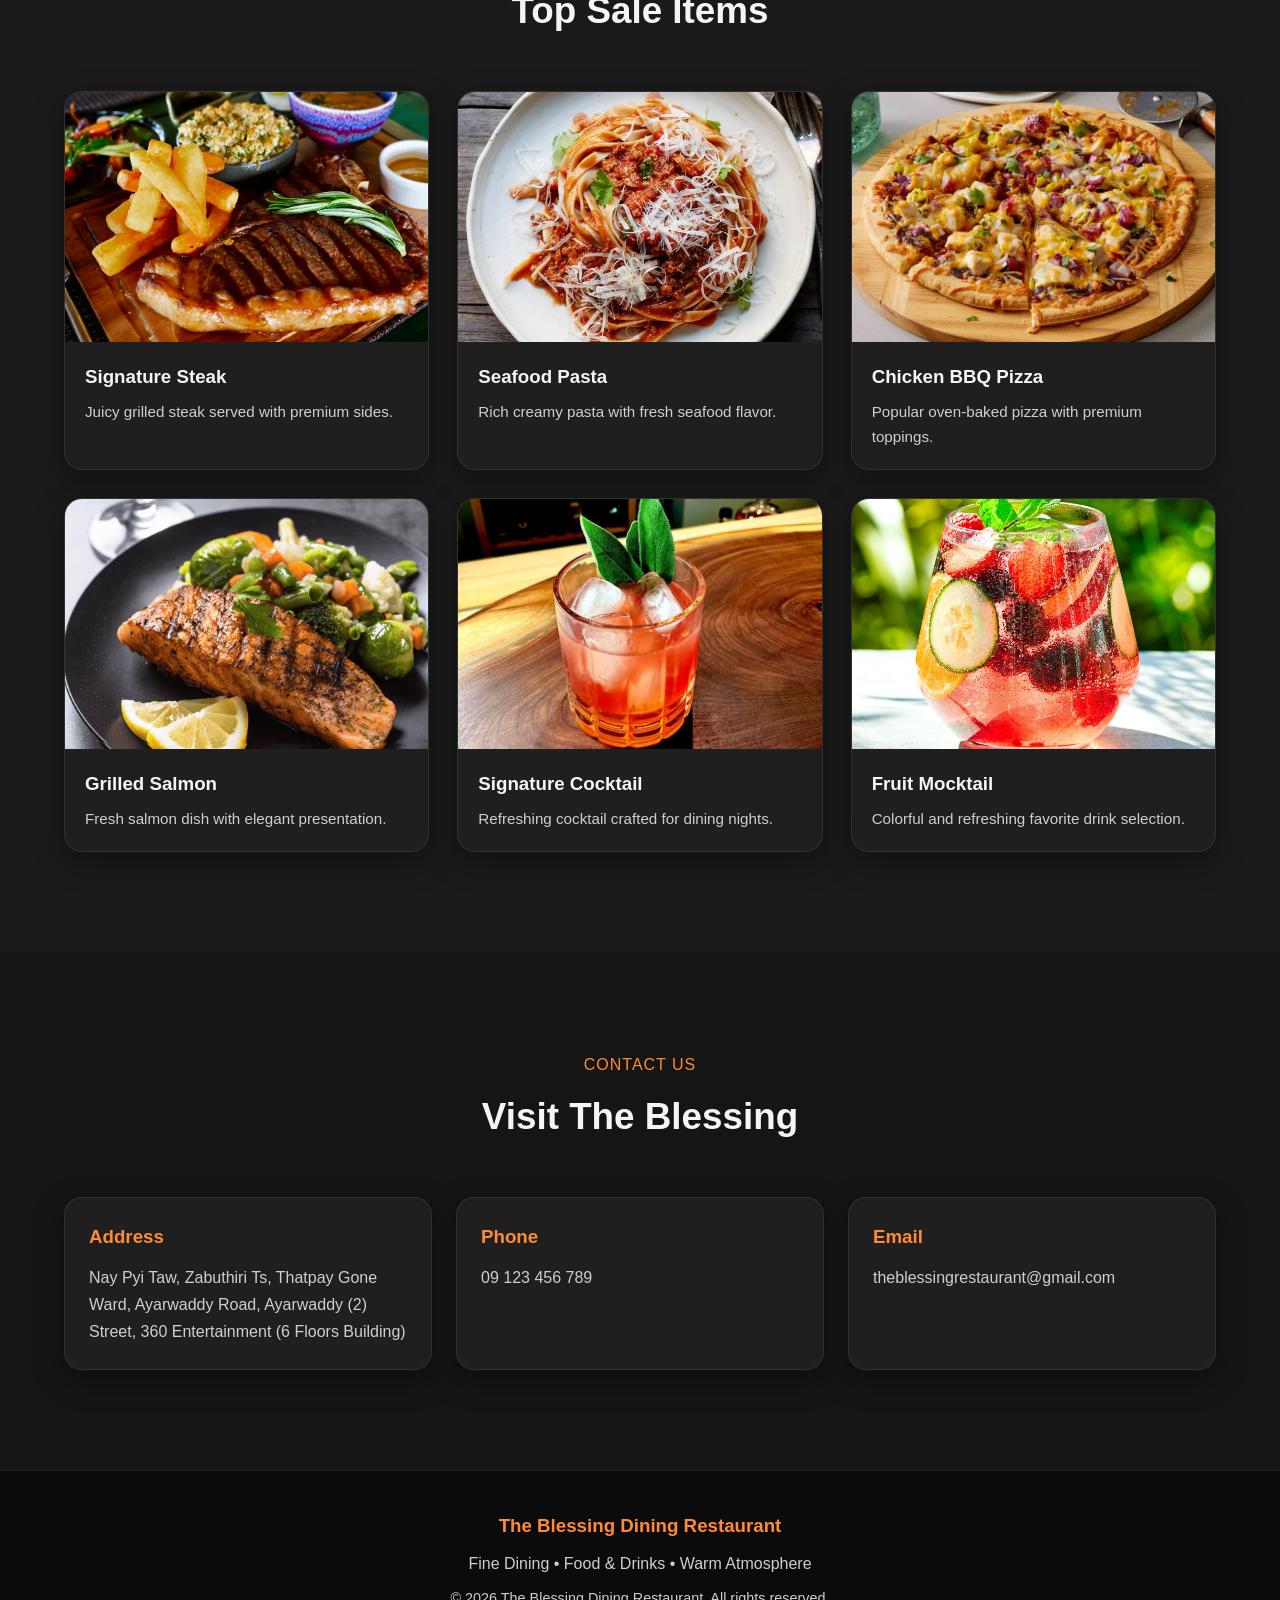
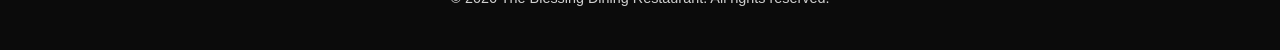
==== commit 9aa3bce0: "Integrate Google Analytics into index.html Added Google Analytics tracking to the website." ====
--- a/index.html
+++ b/index.html
@@ -1,6 +1,15 @@
 <!DOCTYPE html>
 <html lang="en">
 <head>
+  <!-- Google Analytics -->
+<script async src="https://www.googletagmanager.com/gtag/js?id=G-K6F8BDWPPN"></script>
+<script>
+  window.dataLayer = window.dataLayer || [];
+  function gtag(){dataLayer.push(arguments);}
+  gtag('js', new Date());
+
+  gtag('config', 'G-K6F8BDWPPN');
+</script>
   <meta charset="UTF-8" />
   <meta name="viewport" content="width=device-width, initial-scale=1.0" />
   <title>The Blessing Dining Restaurant</title>
@@ -205,7 +214,6 @@
       <p class="footer-copy">© 2026 The Blessing Dining Restaurant. All rights reserved.</p>
     </div>
   </footer>
-
   <script src="script.js"></script>
 </body>
-</html>+</html>
--- a/style.css
+++ b/style.css
@@ -708,8 +708,6 @@
     from { transform: translateY(50px); opacity: 0; }
     to { transform: translateY(0); opacity: 1; }
 }
-
-}
 /* Contact */
 .contact-section {
   padding: 100px 0;
@@ -739,3 +737,213 @@
   color: var(--text-gray);
   line-height: 1.7;
 }
+html, body {
+  overflow-x: hidden;
+}
+
+img {
+  max-width: 100%;
+  height: auto;
+}
+
+.top-sale-grid,
+.contact-grid,
+.about-grid {
+  min-width: 0;
+}
+
+.sale-card,
+.contact-card,
+.menu-card {
+  min-width: 0;
+}
+
+.contact-card p,
+.sale-info p,
+.about-content p {
+  overflow-wrap: anywhere;
+  word-break: break-word;
+}
+
+@media (max-width: 992px) {
+  .about-grid,
+  .top-sale-grid,
+  .contact-grid {
+    grid-template-columns: 1fr 1fr;
+  }
+
+  .about-image img {
+    height: 360px;
+  }
+}
+
+@media (max-width: 768px) {
+  .container {
+    width: 94%;
+  }
+
+  .header {
+    position: sticky;
+    top: 0;
+  }
+
+  .nav {
+    flex-direction: column;
+    align-items: center;
+    gap: 12px;
+    padding: 14px 0;
+  }
+
+  .logo {
+    font-size: 1.9rem;
+    text-align: center;
+  }
+
+  .nav-links {
+    display: flex;
+    flex-wrap: wrap;
+    justify-content: center;
+    gap: 12px 18px;
+  }
+
+  .nav-links a {
+    font-size: 0.95rem;
+  }
+
+  .hero {
+    min-height: 70vh;
+    padding-top: 40px;
+    text-align: center;
+    background-position: center;
+  }
+
+  .hero h2 {
+    font-size: 2rem;
+    line-height: 1.25;
+  }
+
+  .hero-text {
+    font-size: 1rem;
+    margin-left: auto;
+    margin-right: auto;
+  }
+
+  .hero-buttons {
+    justify-content: center;
+  }
+
+  .about-grid,
+  .menu-grid,
+  .top-sale-grid,
+  .contact-grid,
+  .reservation-grid,
+  .ads-content,
+  .form-row {
+    grid-template-columns: 1fr;
+  }
+
+  .about-section,
+  .menu-section,
+  .top-sale,
+  .contact-section,
+  .reservation-section {
+    padding: 70px 0;
+  }
+
+  .about-image {
+    order: 1;
+  }
+
+  .about-content {
+    order: 2;
+  }
+
+  .about-image img {
+    height: 280px;
+    width: 100%;
+    object-fit: cover;
+  }
+
+  .about-content h2,
+  .section-title h2,
+  .reservation-text h2 {
+    font-size: 1.9rem;
+    line-height: 1.3;
+  }
+
+  .ads-text {
+    padding: 24px;
+  }
+
+  .ads-text h3 {
+    font-size: 1.6rem;
+  }
+
+  .menu-image img,
+  .sale-card img {
+    height: 240px;
+  }
+
+  .sale-info h3,
+  .menu-card-content h3 {
+    font-size: 1.3rem;
+  }
+
+  .contact-card,
+  .sale-card,
+  .menu-card,
+  .reservation-form-wrap,
+  .reservation-info-box {
+    width: 100%;
+  }
+
+  .footer {
+    padding: 30px 0;
+  }
+
+  .footer h3 {
+    font-size: 1.5rem;
+  }
+
+  .footer p,
+  .footer-copy {
+    font-size: 0.95rem;
+    line-height: 1.7;
+  }
+}
+
+@media (max-width: 480px) {
+  .logo {
+    font-size: 1.7rem;
+  }
+
+  .nav-links a {
+    font-size: 0.92rem;
+  }
+
+  .hero h2 {
+    font-size: 1.7rem;
+  }
+
+  .hero-subtitle,
+  .section-tag,
+  .section-title p {
+    font-size: 0.82rem;
+  }
+
+  .btn {
+    width: 100%;
+    text-align: center;
+  }
+
+  .menu-image img,
+  .sale-card img,
+  .about-image img {
+    height: 220px;
+  }
+
+  .modal-content {
+    padding: 20px;
+    max-width: 92%;
+  }
+}
